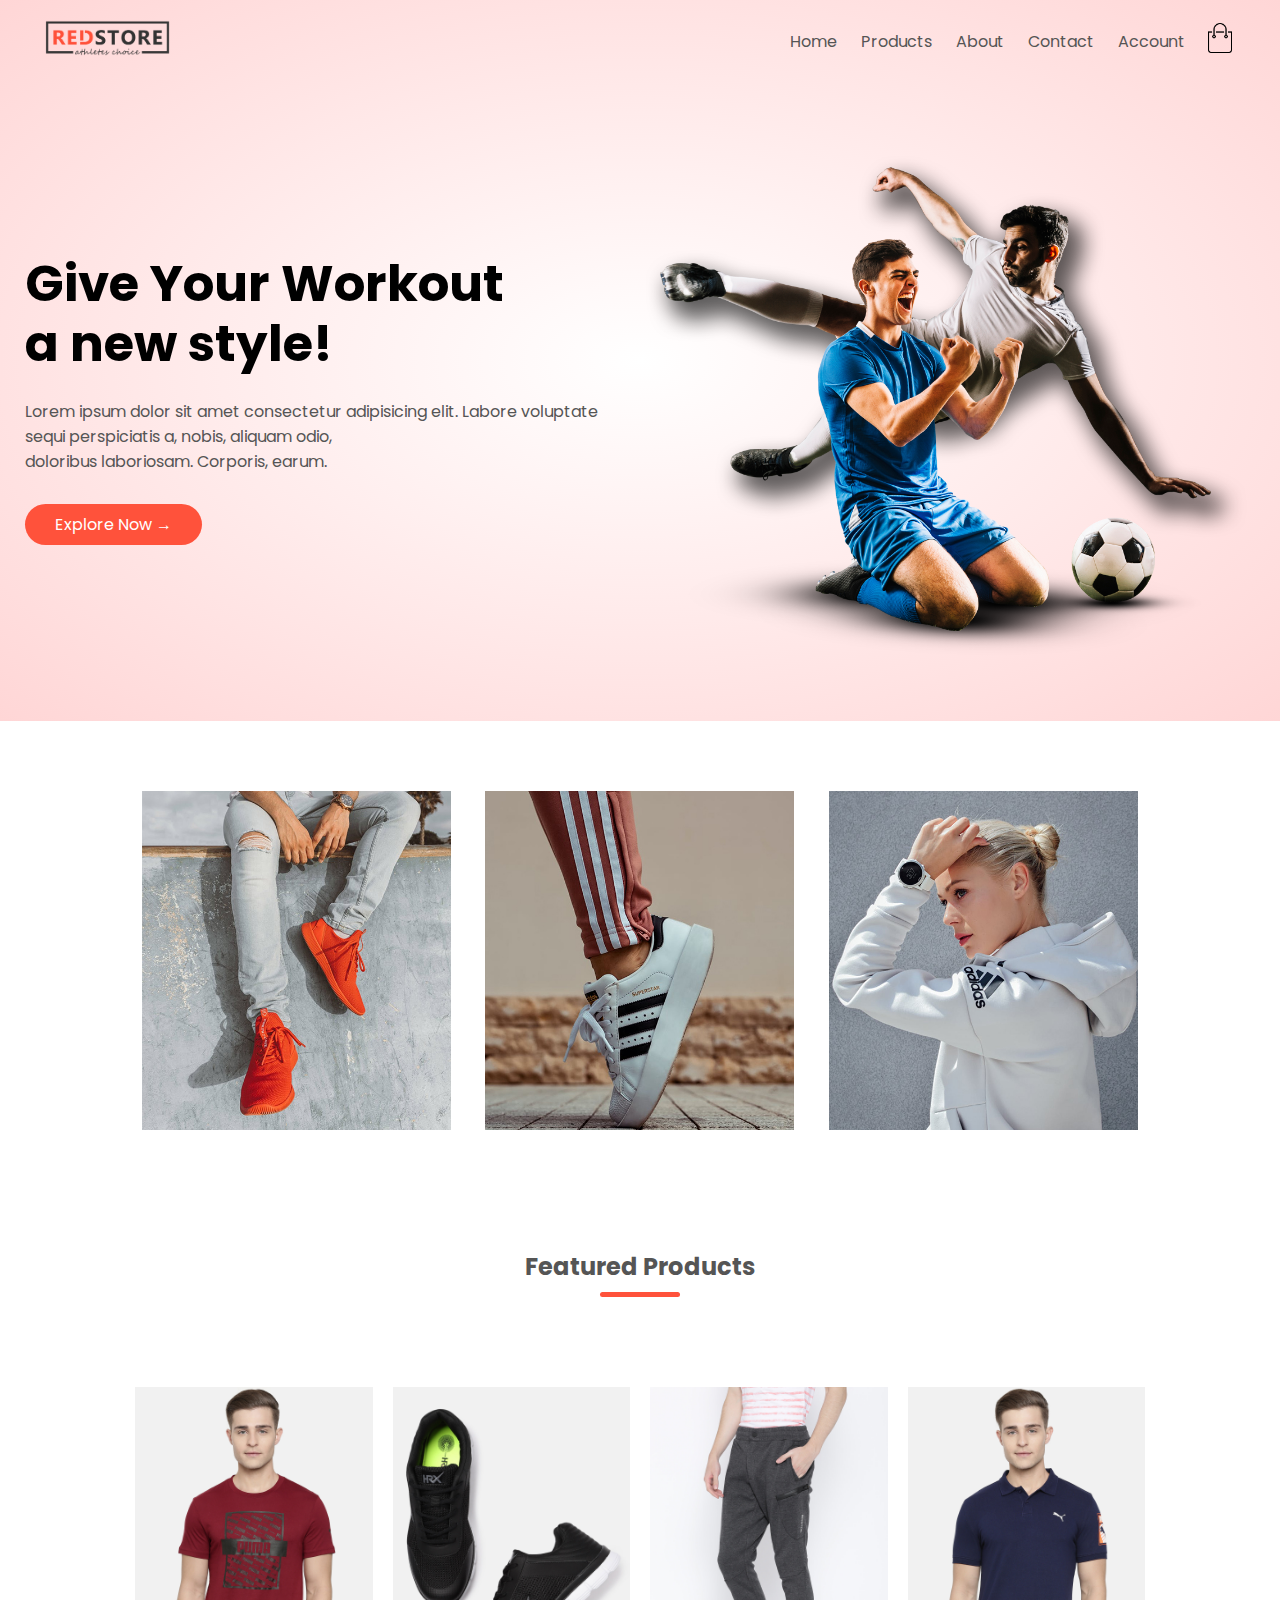
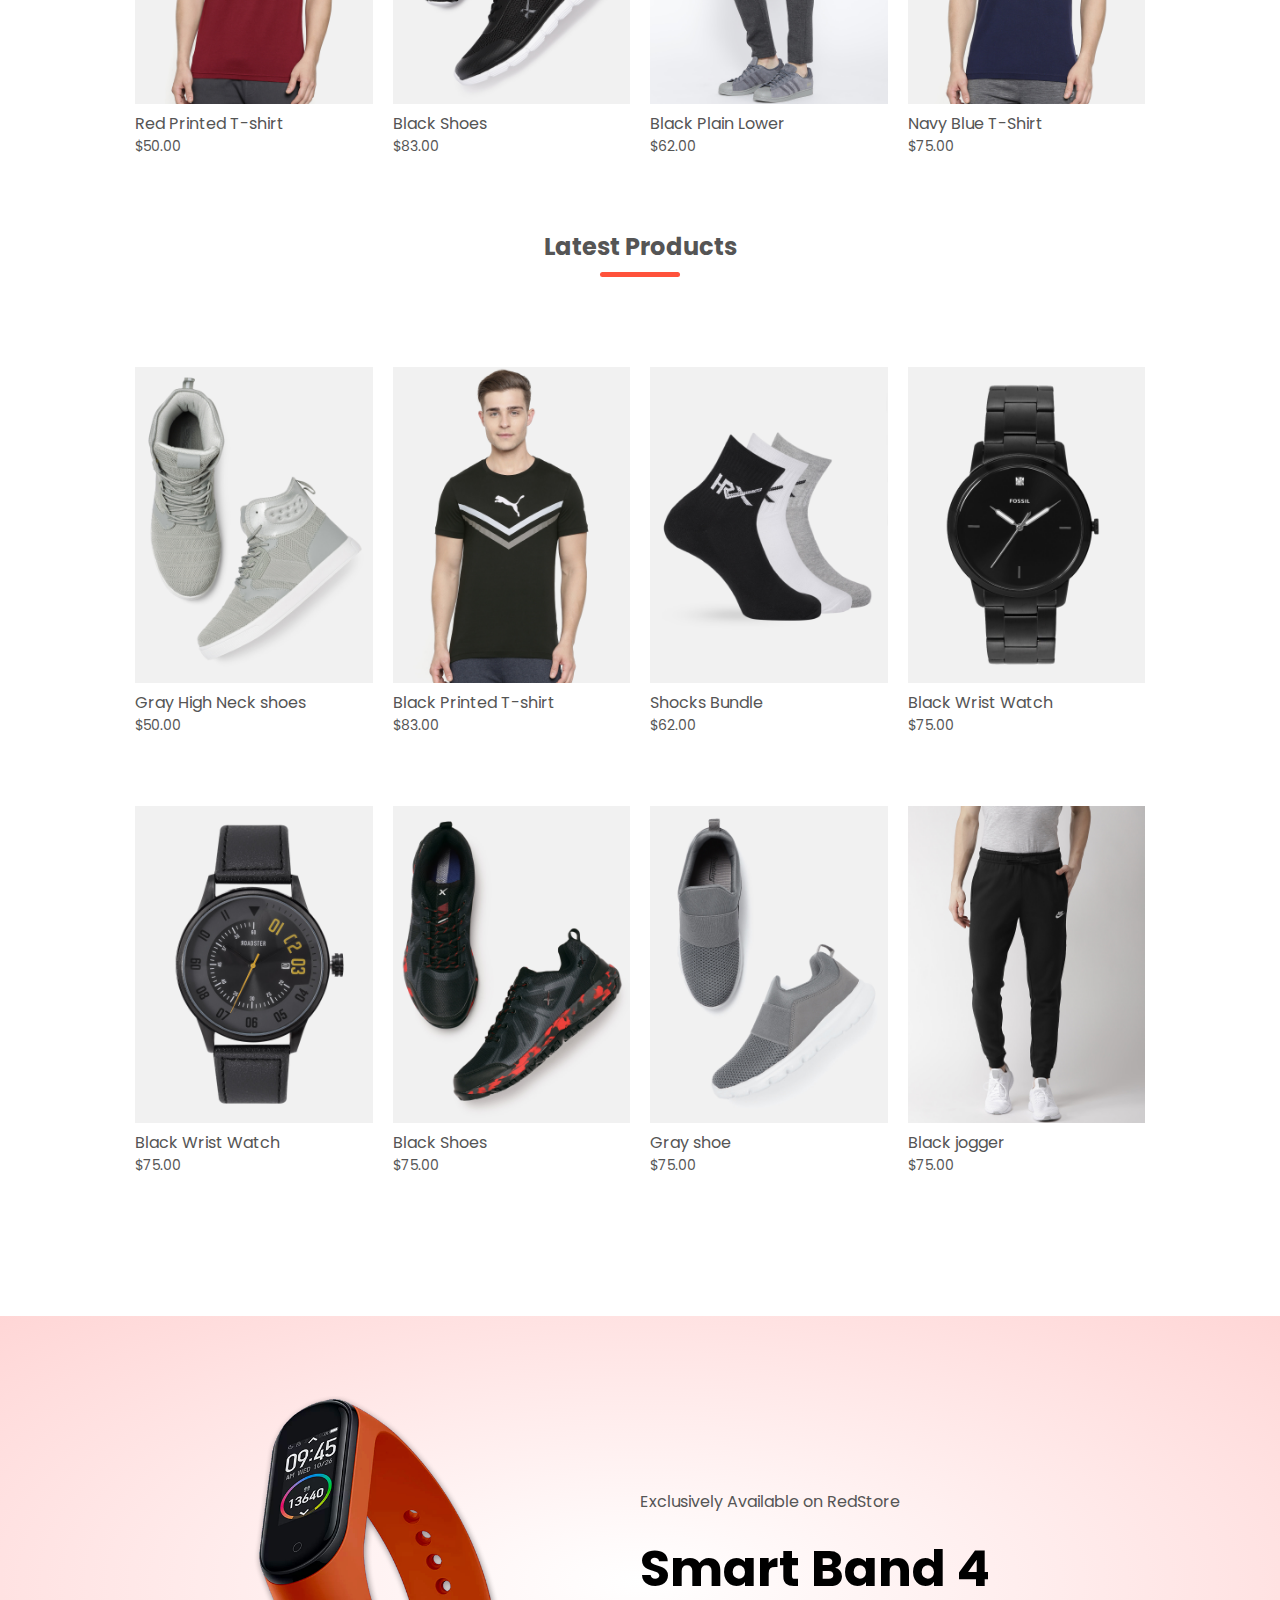
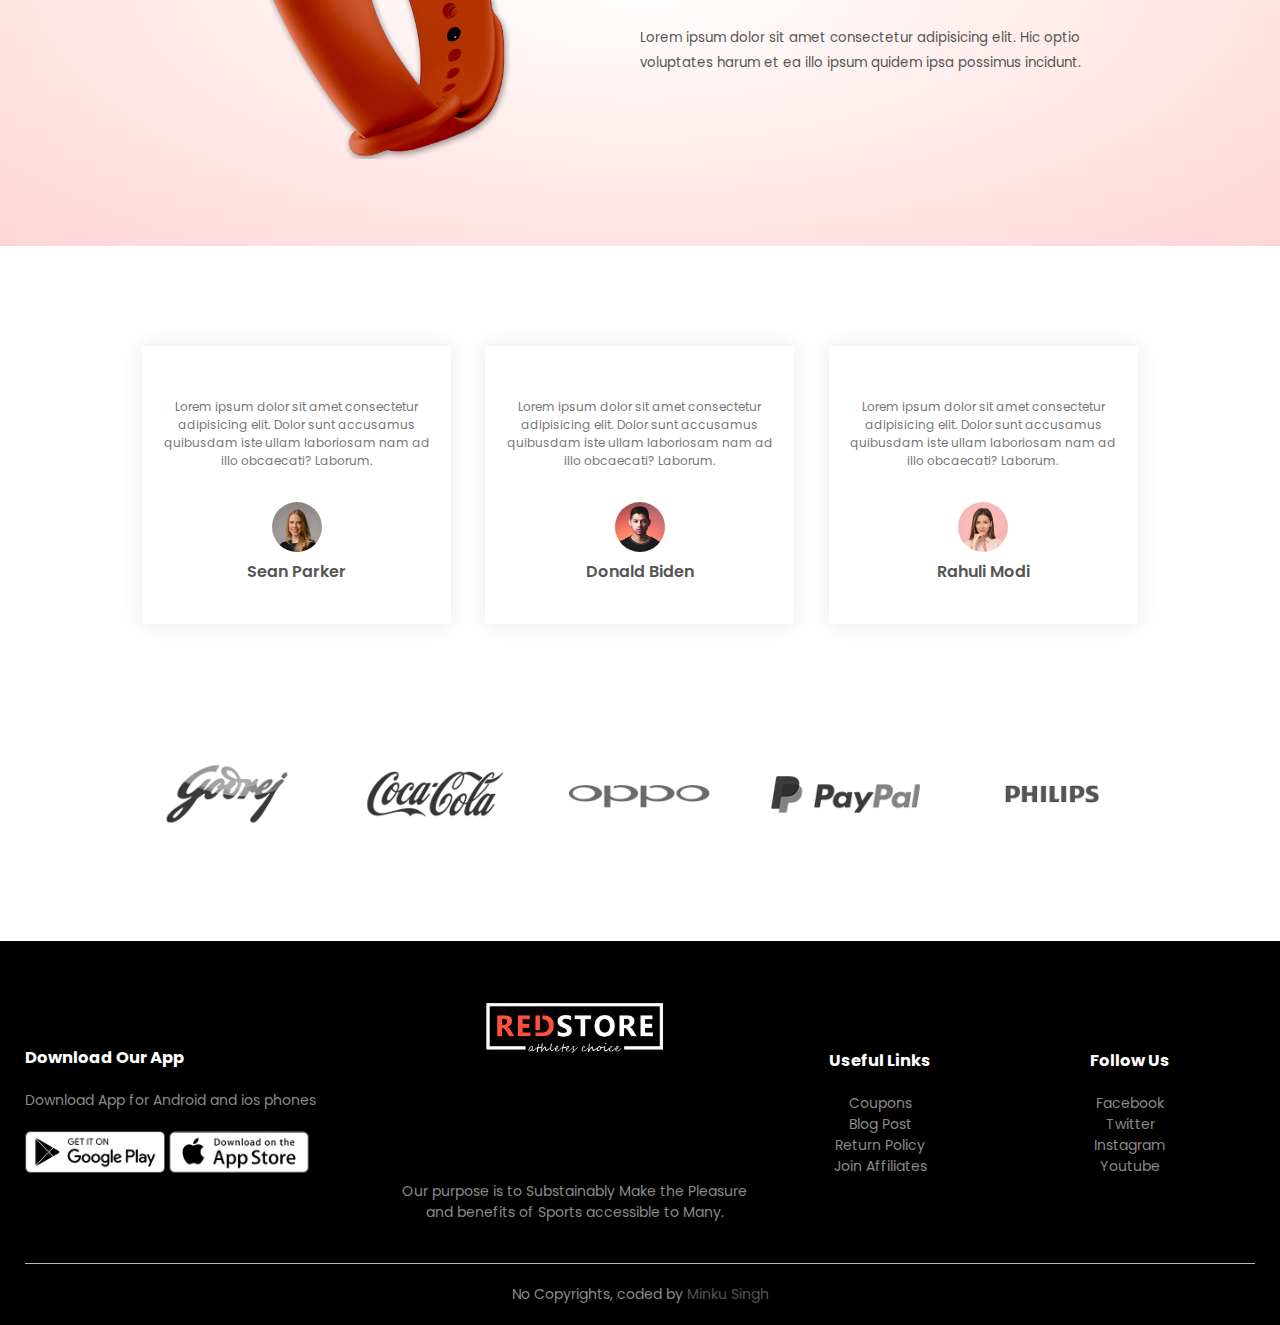
==== index.html @ 30e5eea4 "all" ====
<!DOCTYPE html>
<html lang="en">
<head>
    <meta charset="UTF-8">
    <meta http-equiv="X-UA-Compatible" content="IE=edge">
    <meta name="viewport" content="width=device-width, initial-scale=1.0">
    <!-- google fonts  -->
    <link rel="preconnect" href="https://fonts.googleapis.com">
    <link rel="preconnect" href="https://fonts.gstatic.com" crossorigin>
    <link href="https://fonts.googleapis.com/css2?family=Poppins:wght@300;400;600;700&display=swap" rel="stylesheet">

    <!-- fontawesome cdn link  -->
    <link rel="stylesheet" href="https://pro.fontawesome.com/releases/v5.10.0/css/all.css" integrity="sha384-AYmEC3Yw5cVb3ZcuHtOA93w35dYTsvhLPVnYs9eStHfGJvOvKxVfELGroGkvsg+p" crossorigin="anonymous"/>

    <link rel="stylesheet" href="./style.css">
    <title>RedStore</title>
</head>
<body>

    <!--------------------------- nav and header  ------------------------------>
    <div class="header">
        <div class="container">
            <div class="navbar">
                <div class="logo">
                    <a href="./index.html"><img src="./images/logo.png" alt="logo" width="125px"></a>
                </div>
                <nav>
                    <ul id="MenuItems">
                        <li><a href="./index.html">Home</a></li>
                        <li><a href="./products.html">Products</a></li>
                        <li><a href="">About</a></li>
                        <li><a href="">Contact</a></li>
                        <li><a href="./account.html">Account</a></li>
                    </ul>
                </nav>
                <a href="./cart.html"><img src="./images/cart.png" alt="cart" width="30px" height="30px"></a> 
                <img src="./images/menu.png" class="menu-icon" onclick="menutoggle()">
            </div>
            <div class="row">
                <div class="col-2">
                    <h1>Give Your Workout <br /> a new style!</h1>
                    <p>Lorem ipsum dolor sit amet consectetur adipisicing elit. Labore voluptate sequi perspiciatis a, nobis, aliquam odio,<br /> doloribus laboriosam. Corporis, earum.</p>
                    <a href="" class="btn">Explore Now &#8594;</a>
                </div>
                <div class="col-2">
                    <img src="./images/image1.png" alt="player">
                </div>
            </div>
        </div>
    </div>
    
    <!-------------------------------- featured categories ---------------------->
    <div class="categories">
        <div class="small-container">
            <div class="row">
                <div class="col-3">
                    <img src="./images/category-1.jpg" alt="">
                </div>
                <div class="col-3">
                    <img src="./images/category-2.jpg" alt="">
                </div>
                <div class="col-3">
                    <img src="./images/category-3.jpg" alt="">
                </div>
            </div>
        </div>   
    </div>

    <!-------------------------------- featured products  -------------------------->
    <div class="small-container">
        <h2 class="title">Featured Products</h2>
        <div class="row">
            <div class="col-4">
                <a href="./product-details.html"><img src="./images/product-1.jpg"></a>
                <h4>Red Printed T-shirt</h4>
                <div class="rating">
                    <i class="fas fa-star"></i>
                    <i class="fas fa-star"></i>
                    <i class="fas fa-star"></i>
                    <i class="fas fa-star"></i>
                    <i class="far fa-star"></i>
                </div>
                <p>$50.00</p>
            </div>
            <div class="col-4">
                <img src="./images/product-2.jpg" alt="">
                <h4>Black Shoes</h4>
                <div class="rating">
                    <i class="fas fa-star"></i>
                    <i class="fas fa-star"></i>
                    <i class="fas fa-star"></i>
                    <i class="fas fa-star"></i>
                    <i class="far fa-star"></i>
                </div>
                <p>$83.00</p>
            </div>
            <div class="col-4">
                <img src="./images/product-3.jpg" alt="">
                <h4>Black Plain Lower</h4>
                <div class="rating">
                    <i class="fas fa-star"></i>
                    <i class="fas fa-star"></i>
                    <i class="fas fa-star"></i>
                    <i class="far fa-star"></i>
                    <i class="far fa-star"></i>
                </div>
                <p>$62.00</p>
            </div>
            <div class="col-4">
                <img src="./images/product-4.jpg" alt="">
                <h4>Navy Blue T-Shirt</h4>
                <div class="rating">
                    <i class="fas fa-star"></i>
                    <i class="fas fa-star"></i>
                    <i class="fas fa-star"></i>
                    <i class="far fa-star"></i>
                    <i class="far fa-star"></i>
                </div>
                <p>$75.00</p>
            </div>
        </div>

        <!-- latest products -->
        <h2 class="title">Latest Products</h2>
        <div class="row">
            <div class="col-4">
                <img src="./images/product-5.jpg" alt="">
                <h4>Gray High Neck shoes</h4>
                <div class="rating">
                    <i class="fas fa-star"></i>
                    <i class="fas fa-star"></i>
                    <i class="fas fa-star"></i>
                    <i class="fas fa-star"></i>
                    <i class="far fa-star"></i>
                </div>
                <p>$50.00</p>
            </div>
            <div class="col-4">
                <img src="./images/product-6.jpg" alt="">
                <h4>Black Printed T-shirt</h4>
                <div class="rating">
                    <i class="fas fa-star"></i>
                    <i class="fas fa-star"></i>
                    <i class="fas fa-star"></i>
                    <i class="fas fa-star"></i>
                    <i class="far fa-star"></i>
                </div>
                <p>$83.00</p>
            </div>
            <div class="col-4">
                <img src="./images/product-7.jpg" alt="">
                <h4>Shocks Bundle</h4>
                <div class="rating">
                    <i class="fas fa-star"></i>
                    <i class="fas fa-star"></i>
                    <i class="fas fa-star"></i>
                    <i class="far fa-star"></i>
                    <i class="far fa-star"></i>
                </div>
                <p>$62.00</p>
            </div>
            <div class="col-4">
                <img src="./images/product-8.jpg" alt="">
                <h4>Black Wrist Watch</h4>
                <div class="rating">
                    <i class="fas fa-star"></i>
                    <i class="fas fa-star"></i>
                    <i class="fas fa-star"></i>
                    <i class="far fa-star"></i>
                    <i class="far fa-star"></i>
                </div>
                <p>$75.00</p>
            </div>
            <div class="col-4">
                <img src="./images/product-9.jpg" alt="">
                <h4>Black Wrist Watch</h4>
                <div class="rating">
                    <i class="fas fa-star"></i>
                    <i class="fas fa-star"></i>
                    <i class="fas fa-star"></i>
                    <i class="far fa-star"></i>
                    <i class="far fa-star"></i>
                </div>
                <p>$75.00</p>
            </div>
            <div class="col-4">
                <img src="./images/product-10.jpg" alt="">
                <h4>Black Shoes</h4>
                <div class="rating">
                    <i class="fas fa-star"></i>
                    <i class="fas fa-star"></i>
                    <i class="fas fa-star"></i>
                    <i class="far fa-star"></i>
                    <i class="far fa-star"></i>
                </div>
                <p>$75.00</p>
            </div>
            <div class="col-4">
                <img src="./images/product-11.jpg" alt="">
                <h4>Gray shoe</h4>
                <div class="rating">
                    <i class="fas fa-star"></i>
                    <i class="fas fa-star"></i>
                    <i class="fas fa-star"></i>
                    <i class="far fa-star"></i>
                    <i class="far fa-star"></i>
                </div>
                <p>$75.00</p>
            </div>
            <div class="col-4">
                <img src="./images/product-12.jpg" alt="">
                <h4>Black jogger</h4>
                <div class="rating">
                    <i class="fas fa-star"></i>
                    <i class="fas fa-star"></i>
                    <i class="fas fa-star"></i>
                    <i class="far fa-star"></i>
                    <i class="far fa-star"></i>
                </div>
                <p>$75.00</p>
            </div>
        </div>
    </div>
    
   <!----------- offer ------------------------------------------->
   <div class="offer">
       <div class="small-container">
           <div class="row">
               <div class="col-2">
                   <img src="./images/exclusive.png" class="offer-img">
               </div>
               <div class="col-2">
                   <p>Exclusively Available on RedStore</p>
                   <h1>Smart Band 4</h1>
                   <small>Lorem ipsum dolor sit amet consectetur adipisicing elit. Hic optio voluptates harum et ea illo ipsum quidem ipsa possimus incidunt.</small>
               </div>
           </div>
       </div>
   </div>

   <!------------------------------------------- testimonial  ----------------------------->
   <div class="testimonial">
       <div class="small-container">
           <div class="row">
               <div class="col-3">
                   <i class="fas fa-quote-left"></i>
                   <p>Lorem ipsum dolor sit amet consectetur adipisicing elit. Dolor sunt accusamus quibusdam iste ullam laboriosam nam ad illo obcaecati? Laborum.</p>
                   <div class="rating">
                      <i class="fas fa-star"></i>
                      <i class="fas fa-star"></i>
                      <i class="fas fa-star"></i>
                      <i class="fas fa-star"></i>
                      <i class="far fa-star"></i>
                   </div>
                   <img src="./images/user-1.png">
                   <h3>Sean Parker</h3>
               </div>
               <div class="col-3">
                    <i class="fas fa-quote-left"></i>
                    <p>Lorem ipsum dolor sit amet consectetur adipisicing elit. Dolor sunt accusamus quibusdam iste ullam laboriosam nam ad illo obcaecati? Laborum.</p>
                    <div class="rating">
                        <i class="fas fa-star"></i>
                        <i class="fas fa-star"></i>
                        <i class="fas fa-star"></i>
                        <i class="fas fa-star"></i>
                        <i class="far fa-star"></i>
                    </div>
                    <img src="./images/user-2.png">
                    <h3>Donald Biden</h3>
               </div>
               <div class="col-3">
                    <i class="fas fa-quote-left"></i>
                    <p>Lorem ipsum dolor sit amet consectetur adipisicing elit. Dolor sunt accusamus quibusdam iste ullam laboriosam nam ad illo obcaecati? Laborum.</p>
                    <div class="rating">
                        <i class="fas fa-star"></i>
                        <i class="fas fa-star"></i>
                        <i class="fas fa-star"></i>
                        <i class="fas fa-star"></i>
                        <i class="far fa-star"></i>
                    </div>
                    <img src="./images/user-3.png">
                    <h3>Rahuli Modi</h3>
               </div>
           </div>
       </div>
   </div>

   <!-- brands ------------------------------------->
   <div class="brands">
       <div class="small-container">
           <div class="row">
               <div class="col-5">
                   <img src="./images/logo-godrej.png" >
               </div>
               <div class="col-5">
                    <img src="./images/logo-coca-cola.png" >
               </div>
               <div class="col-5">
                    <img src="./images/logo-oppo.png" >
                </div>
                <div class="col-5">
                    <img src="./images/logo-paypal.png" >
                </div>
                <div class="col-5">
                    <img src="./images/logo-philips.png" >
               </div>
           </div>
       </div>
   </div>

   <!-- footer ---------------------------------------->
   <div class="footer">
       <div class="container">
           <div class="row">
               <div class="footer-col-1">
                   <h3>Download Our App</h3>
                   <p>Download App for Android and ios phones</p>
                   <div class="app-logo">
                       <img src="./images/play-store.png">
                       <img src="./images/app-store.png">
                   </div>
               </div>
               <div class="footer-col-2">
                    <img src="./images/logo-white.png">
                    <p>Our purpose is to Substainably Make the Pleasure and benefits of Sports accessible to Many.</p>
               </div>
               <div class="footer-col-3">
                    <h3>Useful Links</h3>
                    <ul>
                        <li>Coupons</li>
                        <li>Blog Post</li>
                        <li>Return Policy</li>
                        <li>Join Affiliates</li>
                    </ul>
                </div>
                <div class="footer-col-3">
                    <h3>Follow Us</h3>
                    <ul>
                        <li>Facebook</li>
                        <li>Twitter</li>
                        <li>Instagram</li>
                        <li>Youtube</li>
                    </ul>
                </div>
           </div>
           <hr>
           <p class="copyright">No Copyrights, coded by <a href="https://github.com/minku-singh">Minku Singh</p>
       </div>
   </div>

   <!-- js to toggle menu  -->
   <script>
       let MenuItems = document.querySelector("#MenuItems");
       MenuItems.style.maxHeight = "0px";
       function menutoggle(){
           if(MenuItems.style.maxHeight == "0px"){
               MenuItems.style.maxHeight = "200px";
           }else{
               MenuItems.style.maxHeight = "0px";
           }
       }
   </script>
</body>
</html>
---- style.css ----
*{
    margin: 0;
    padding: 0;
    box-sizing: border-box;
}
body{
    font-family: 'Poppins', sans-serif;
}

.container{
    max-width: 1300px;
    margin: auto;
    padding-left: 25px;
    padding-right: 25px;
}

/* navbar  */
.navbar{
    display: flex;
    align-items: center;
    padding: 20px;
}
nav{
    flex: 1;
    text-align: right;
}
nav ul{
    display: inline-block;
    list-style-type: none;
}
nav ul li{
    display: inline-block;
    margin-right: 20px;
}
a{
    text-decoration: none;
    color: #555;
}
p{
    color: #555;
}


/* hero  */
.row{
    display: flex;
    align-items: center;
    flex-wrap: wrap;
    justify-content: space-around;
}
.col-2{
    flex-basis: 50%;
    min-width: 300px;
}
.col-2 img{
    max-width: 100%;
    padding: 50px 0;
}
.col-2 h1{
    font-size: 50px;
    line-height: 60px;
    margin: 25px 0;
}
.btn{
    display: inline-block;
    background-color: #ff523b;
    color: #fff;
    padding: 8px 30px;
    margin: 30px 0;
    border-radius: 30px;
    transition: background 0.5s;
}
.btn:hover{
    background: #563434;
}

.header{
    background: radial-gradient(#fff, #ffd6d6);
}
/* .header .row{
    margin-top: 70px;
} */

.categories{
    margin: 70px 0;
}
.col-3{
    flex-basis: 30%;
    min-width: 250px;
    margin-bottom: 30px;
}
.col-3 img{
    width: 100%;
}
.small-container{
    max-width: 1080px;
    margin: auto;
    padding-left: 25px;
    padding-right: 25px;
}
.col-4{
    flex-basis: 25%;
    padding: 10px;
    min-width: 200px;
    margin-bottom: 50px;
    transition: transform 0.5s;
}
.col-4 img{
    width: 100%;
}
.title{
    text-align: center;
    margin: 0 auto 80px;
    position: relative;
    line-height: 60px;
    color: #555;
}
.title::after{
    content: "";
    background: #ff523b;
    width: 80px;
    height: 5px;
    border-radius: 5px;
    position: absolute;
    bottom: 0;
    left: 50%;
    transform: translateX(-50%);
}

h4{
    color: #555;
    font-weight: normal;
}
.col-4 p{
    font-size: 14px;
}
.rating .fas{
    color: #ff523b;
}
.col-4:hover{
    transform: translateY(-5px);
}

.offer{
    background: radial-gradient(#fff, #ffd6d6);
    margin-top: 80px;
    padding: 30px 0;
}
.col-2 .offer-img{
    padding: 50px;
}
small{
    color: #555;
}

/* testimonial  */
.testimonial{
    padding-top: 100px;
}
.testimonial .col-3{
    text-align: center;
    padding: 40px 20px;
    box-shadow: 0 0 20px 0px rgba(0, 0, 0, 0.1);
    cursor: pointer;
    transition: transform 0.5s;
}
.testimonial .col-3 img{
    width: 50px;
    margin-top: 20px;
    border-radius: 50%;
}
.testimonial .col-3:hover{
    transform: translateY(-10px);
}
.fas.fa-quote-left{
    font-size: 34px;
    color: #ff523b;
}
.col-3 p{
    font-size: 12px;
    margin: 12px 0;
    color: #777; 
}
.testimonial .col-3 h3{
    font-weight: 600;
    color: #555;
    font-size: 16px;
}

/* brands */
.brands{
    margin: 100px auto;
}
.col-5{
    width: 160px;
}
.col-5 img{
    width: 100%;
    cursor: pointer;
    filter: grayscale(100%);
}
.col-5 img:hover{
    filter: grayscale(0);
}
.footer{
    background: #000;
    color: #8a8a8a;
    font-size: 14px;
    padding: 60px 0 20px;
}
.footer p{
    color: #8a8a8a;
}
.footer h3{
    color: #fff;
    margin-bottom: 20px;
}
.footer-col-1, .footer-col-2, .footer-col-3, .footer-col-4{
    min-width: 250px;
    margin-bottom: 20px;
}
.footer-col-1{
    flex-basis: 30%;
}
.footer-col-2{
    flex: 1;
    text-align: center;
}
.footer-col-2 img{
    width: 180px;
    margin-bottom: 120px;
}
.footer-col-3, .footer-col-4{
    flex-basis: 12%;
    text-align: center;
}
ul{
    list-style-type: none;
}
.app-logo{
    margin-top: 20px;
}
.app-logo img{
    width: 140px;
}
.footer hr{
    border: none;
    background: #b5b5b5;
    height: 1px;
    margin: 20px 0;
}
.copyright{
    text-align: center;
}
.menu-icon{
    width: 28px;
    margin-left: 20px;
    display: none;
}

/* mediaquery for menu  */
@media only screen and (max-width: 800px){
    nav ul{
        position: absolute;
        top: 70px;
        left: 0;
        background: #333;
        width: 100%;
        overflow: hidden;
        transition: max-height 0.5s;
    }
    nav ul li{
        display: block;
        margin-right: 50px;
        margin-top: 10px;
        margin-bottom: 10px;
    }
    nav ul li a{
        color: white;
    }
    .menu-icon{
        display: block;
        cursor: pointer;
    }
}

/* all products */
.row-2{
    justify-content: space-between;
    margin: 100px auto 50px;
}
select{
    border: 1px solid #ff523b;
    padding: 5px;
}
select:focus{
    outline: none;
}
.page-btn{
    margin: 0 auto 80px;
}
.page-btn span{
    display: inline-block;
    border: 1px solid #ff523b;
    margin-left: 10px;
    width: 40px;
    text-align: center;
    line-height: 40px;
    cursor: pointer;
}
.page-btn span:hover{
    background: #ff523b;
    color: #fff;
}

/* single product details  */
.single-product{
    margin-top: 80px;
}
.single-product .col-2 img{
    padding: 0;
}
.single-product .col-2{
    padding: 20px;
}
.single-product .col-2 h4{
    margin: 20px 0;
    font-size: 22px;
    font-weight: bold;
}
.single-product .col-2 select{
    display: block;
    padding: 10px;
    margin-top: 20px;
}
.single-product input{
    width: 50px;
    height: 40px;
    padding-left: 10px;
    font-size: 20px;
    margin-right: 10px;
    border: 1px solid #ff523b;
}
.single-product input:focus{
    outline: none;
}
.single-product .fa{
    color: #ff523b;
    margin-left: 10px;
}
.small-img-row{
    display: flex;
    justify-content: space-between;
    cursor: pointer;
}
.small-img-col{
    flex-basis: 24%;
    cursor: pointer;
}

/* cart items  */
.cart-page{
    margin: 80px auto;
}
table{
    width: 100%;
    border-collapse: collapse;
}
.cart-info{
    display: flex;
    flex-wrap: wrap;
}
th{
    text-align: left;
    padding: 5px;
    color: #fff;
    background: #ff523b;
    font-weight: normal;
}
td{
    padding: 10px 5px;
}
td input{
    width: 40px;
    height: 30px;
    padding: 5px;
}
td a{
    color: #ff523b;
    font-size: 12px;
}
td img{
    width: 80px;
    height: 80px;
    margin-right: 10px;
}
.total-price{
    display: flex;
    justify-content: flex-end;
}
.total-price table{
    border-top: 3px solid #ff523b;
    width: 100%;
    max-width: 400px;
}
td:last-child{
    text-align: right;
}
th:last-child{
    text-align: right;
}

/* account page  */
.account-page{
    padding: 50px 0;
    background: radial-gradient(#fff, #ffd6d6);
}
.form-container{
    background: white;
    width: 300px;
    height: 400px;
    position: relative;
    text-align: center;
    padding: 20px 0;
    margin: auto;
    box-shadow: 0 0 20px 0px rgba(0, 0, 0, 0.1);
    overflow: hidden;
}
.form-container span{
    font-weight: bold;
    padding: 0 10px;
    color: #555;
    cursor: pointer;
    width: 100px;
    display: inline-block;
}
.form-btn{
    display: inline-block;
}
.form-container form{
    max-width: 300px;
    padding: 0 20px;
    position: absolute;
    top: 130px;
    transition: transform 1s;
}
form input{
    width: 100%;
    height: 30px;
    margin: 10px 0;
    padding: 0 10px;
    border: 1px solid #ccc;
}
form .btn{
    width: 100%;
    border: none;
    cursor: pointer;
    margin: 10px 0;
}
form .btn:focus{
    outline: none;
}
#login-form{
    left: -300px;
}
#reg-form{
    left: 0;
}
form a{
    font-size: 12px;
}
#indicator{
    width: 100px;
    border: none;
    background: #ff523b;
    height: 3px;
    margin-top: 8px;
    transform: translateX(100px);
    transition: transform 1s;
}


/* media query for less than 600 screen size  */
@media only screen and (max-width: 600px){
    .row{
        text-align: center;
    }
    .col-2, .col-3, .col-4{
        flex-basis: 100%;
    }
    .single-product .row{
        text-align: left;
    }
    .single-product .col-2{
        padding: 20px 0;
    }
    .single-product h1{
        font-size: 26px;
        line-height: 22px;
    }
    .cart-info p{
        display: none;
    }
}
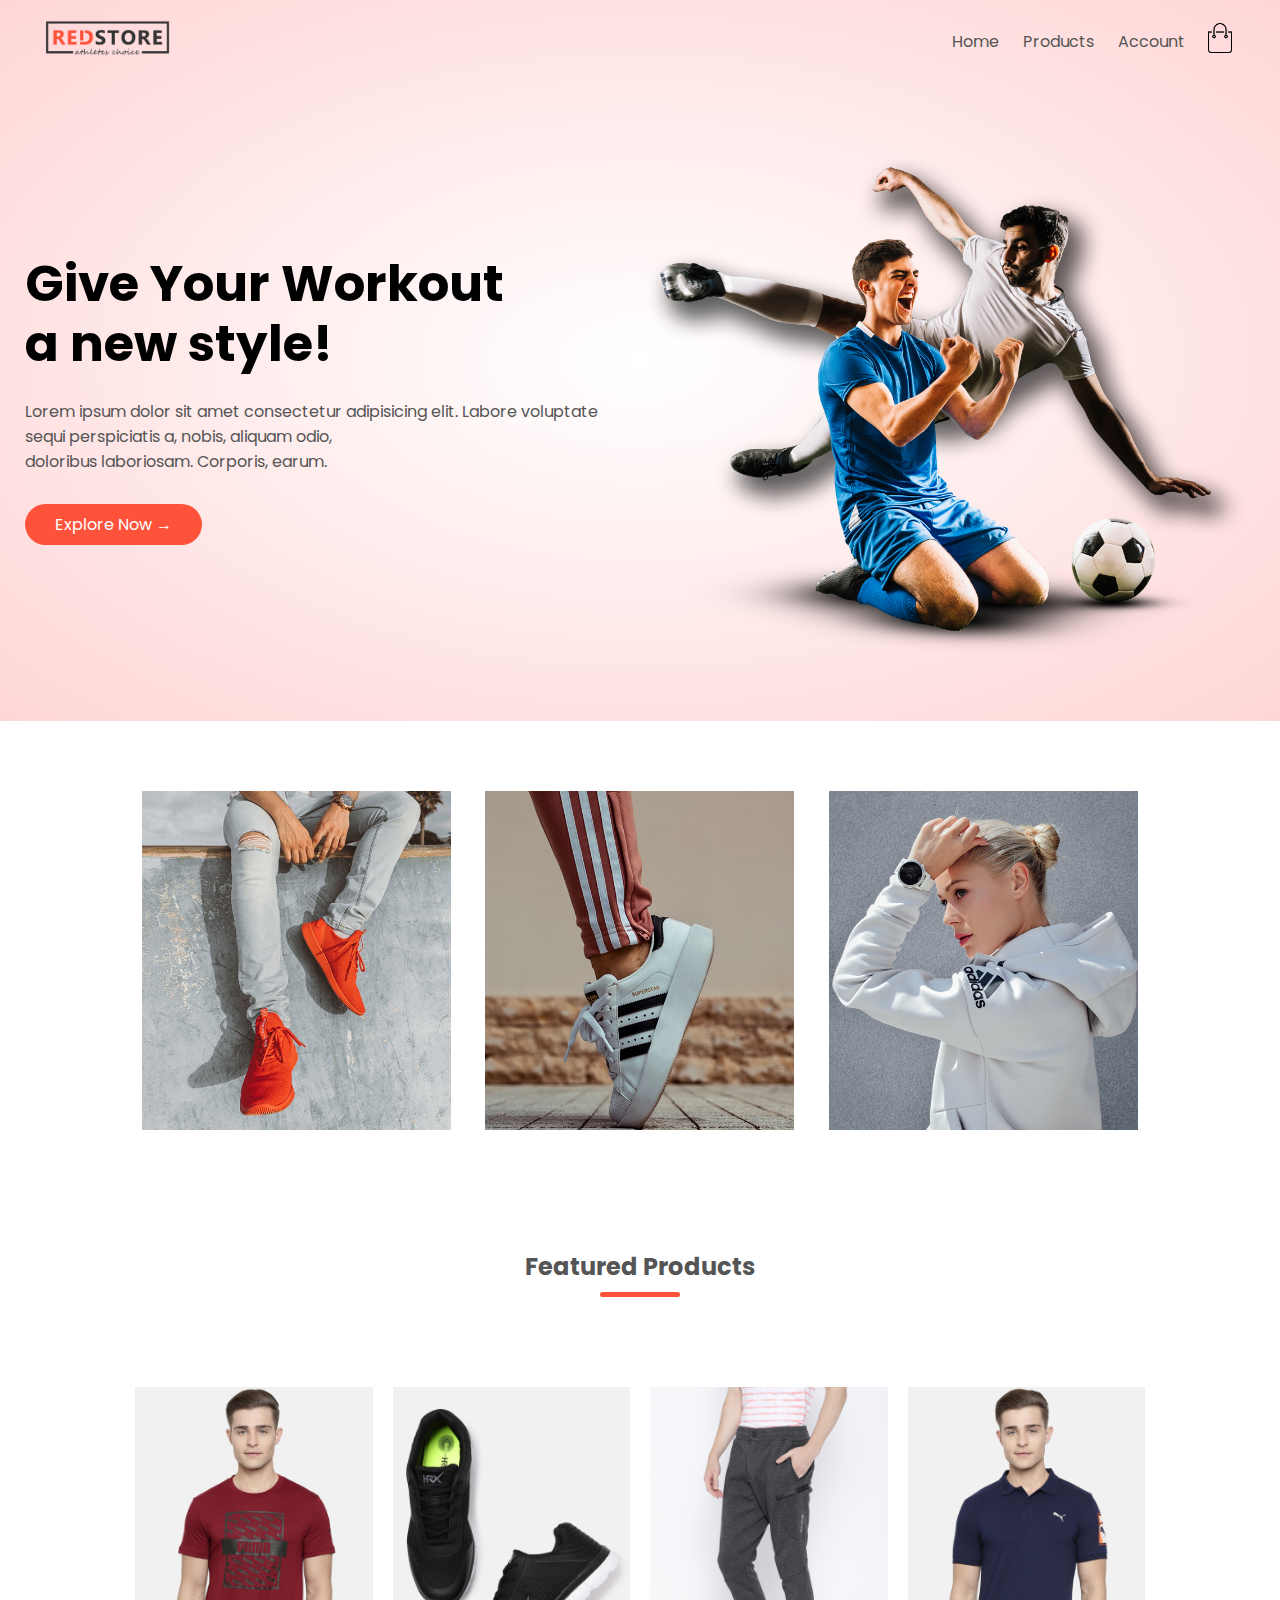
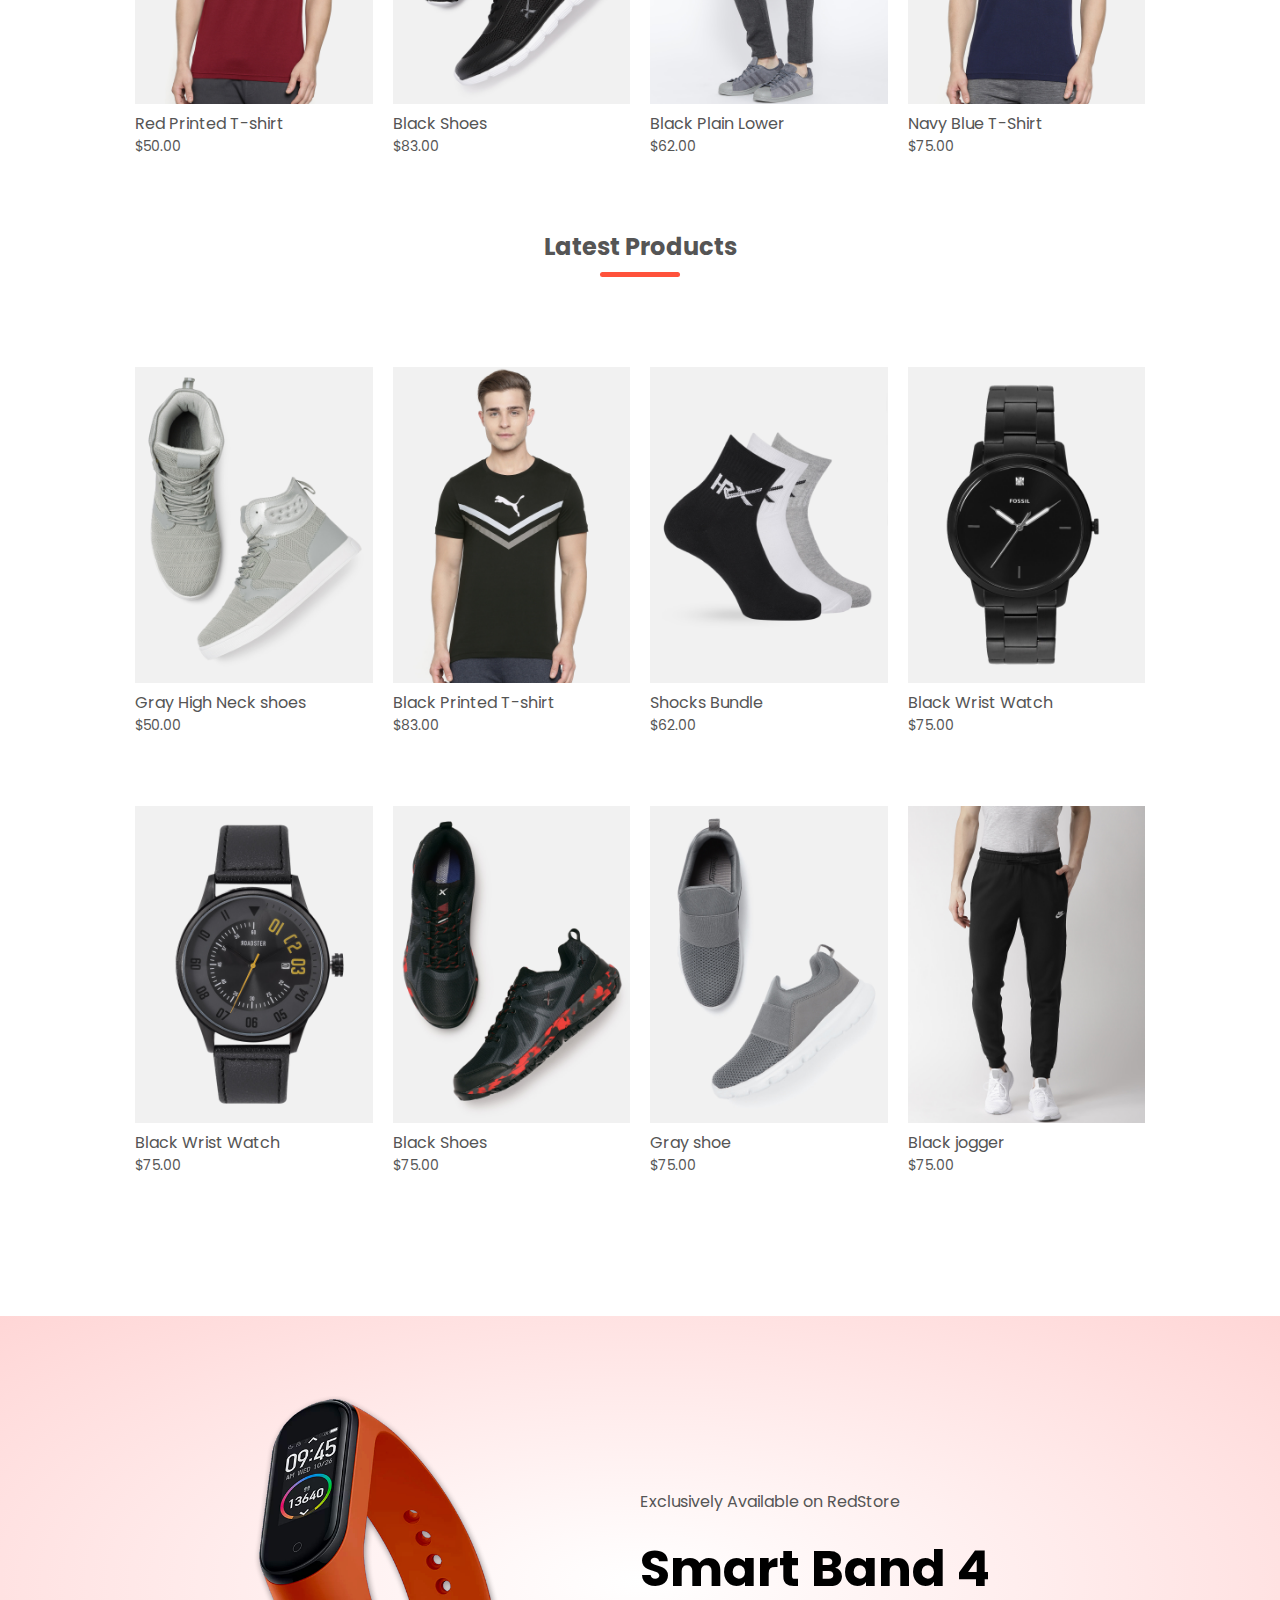
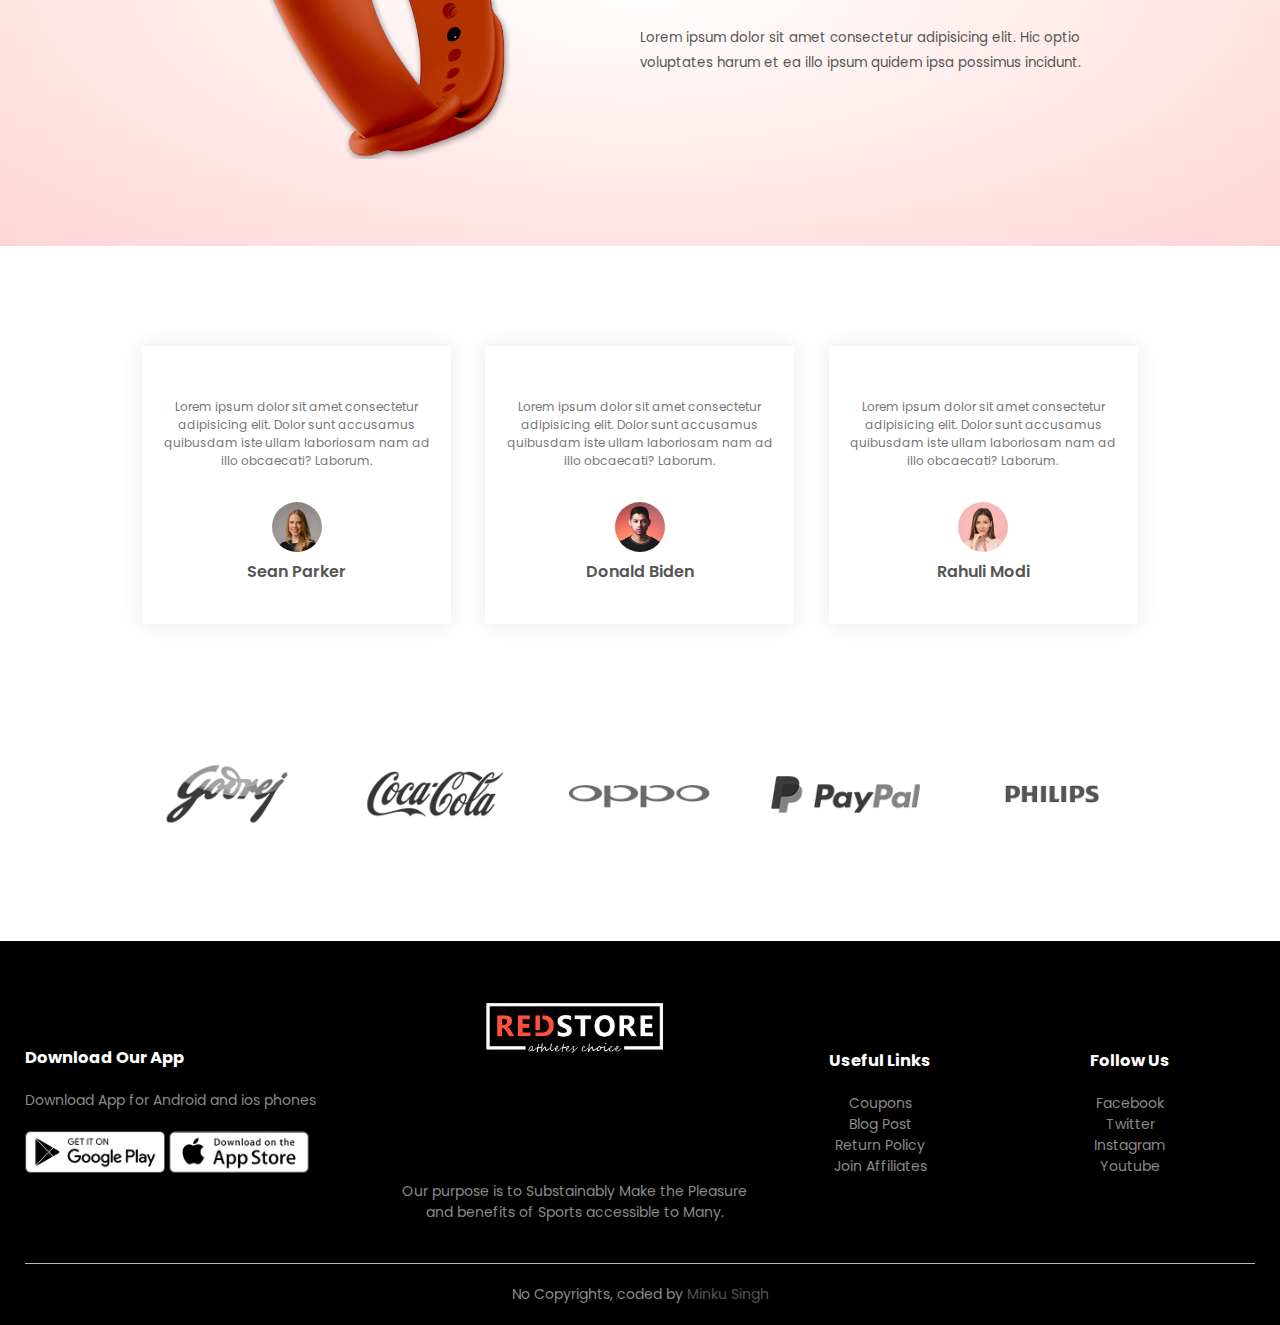
==== commit 441dd01d: "refactor: links" ====
--- a/index.html
+++ b/index.html
@@ -28,8 +28,6 @@
                     <ul id="MenuItems">
                         <li><a href="./index.html">Home</a></li>
                         <li><a href="./products.html">Products</a></li>
-                        <li><a href="">About</a></li>
-                        <li><a href="">Contact</a></li>
                         <li><a href="./account.html">Account</a></li>
                     </ul>
                 </nav>
